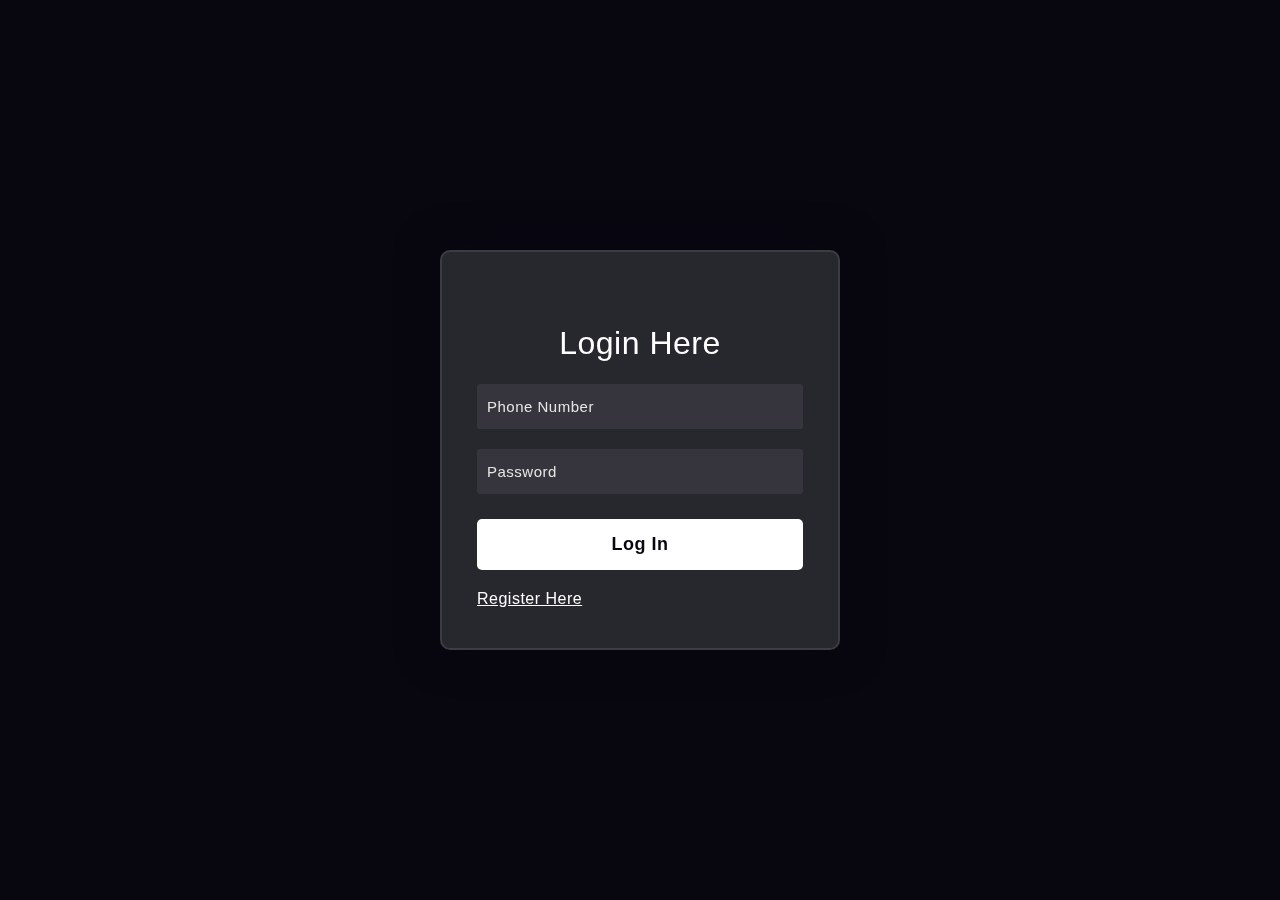
==== index.html @ eb775d92 "Initial Commit" ====
<!DOCTYPE html>
<html lang="en">
<head>
  <!-- Design by foolishdeveloper.com -->
    <title>Login Form</title>
    <link rel="stylesheet" href="styles/style.css">
</head>
    <body>
        <div class="login">
            <form>
                <h3>Login Here</h3>

                <input type="tel" placeholder="Phone Number" required>

                <input type="password" placeholder="Password" id="password" required>

                <button type="submit">Log In</button>

                <a href="register.html">Register Here</a>
            </form>
        </div>
    </body>
</html>
---- styles/style.css ----
*,
*:before,
*:after{
    padding: 0;
    margin: 0;
    box-sizing: border-box;
}
body{
    background-color: #080710;
}

.background{
    width: 430px;
    height: 520px;
    position: absolute;
    transform: translate(-50%,-50%);
    left: 50%;
    top: 50%;
}

.login form{
    height: 400px;
    width: 400px;
    background-color: rgba(255,255,255,0.13);
    position: absolute;
    transform: translate(-50%,-50%);
    top: 50%;
    left: 50%;
    border-radius: 10px;
    backdrop-filter: blur(10px);
    border: 2px solid rgba(255,255,255,0.1);
    box-shadow: 0 0 40px rgba(8,7,16,0.6);
    padding: 70px 35px;
}

.login a{
    color: #ffffff;
    text-decoration: underline;
}

.register form{
    height: 550px;
    width: 400px;
    background-color: rgba(255,255,255,0.13);
    position: absolute;
    transform: translate(-50%,-50%);
    top: 50%;
    left: 50%;
    border-radius: 10px;
    backdrop-filter: blur(10px);
    border: 2px solid rgba(255,255,255,0.1);
    box-shadow: 0 0 40px rgba(8,7,16,0.6);
    padding: 45px 25px;
}

form *{
    font-family: 'Poppins',sans-serif;
    color: #ffffff;
    letter-spacing: 0.5px;
    outline: none;
    border: none;
}

form h3{
    font-size: 32px;
    font-weight: 500;
    line-height: 42px;
    text-align: center;
}

label{
    display: block;
    margin-top: 20px;
    font-size: 16px;
    font-weight: 500;
}
input{
    display: block;
    height: 45px;
    width: 100%;
    background-color: rgba(255,255,255,0.07);
    border-radius: 3px;
    padding: 0 10px;
    margin-top: 20px;
    font-size: 14px;
    font-weight: 300;
}
::placeholder{
    color: #e5e5e5;
    font-size: 15px;
}
button{
    margin-top: 25px;
    margin-bottom: 20px;
    width: 100%;
    background-color: #ffffff;
    color: #080710;
    padding: 15px 0;
    font-size: 18px;
    font-weight: 600;
    border-radius: 5px;
    cursor: pointer;
}
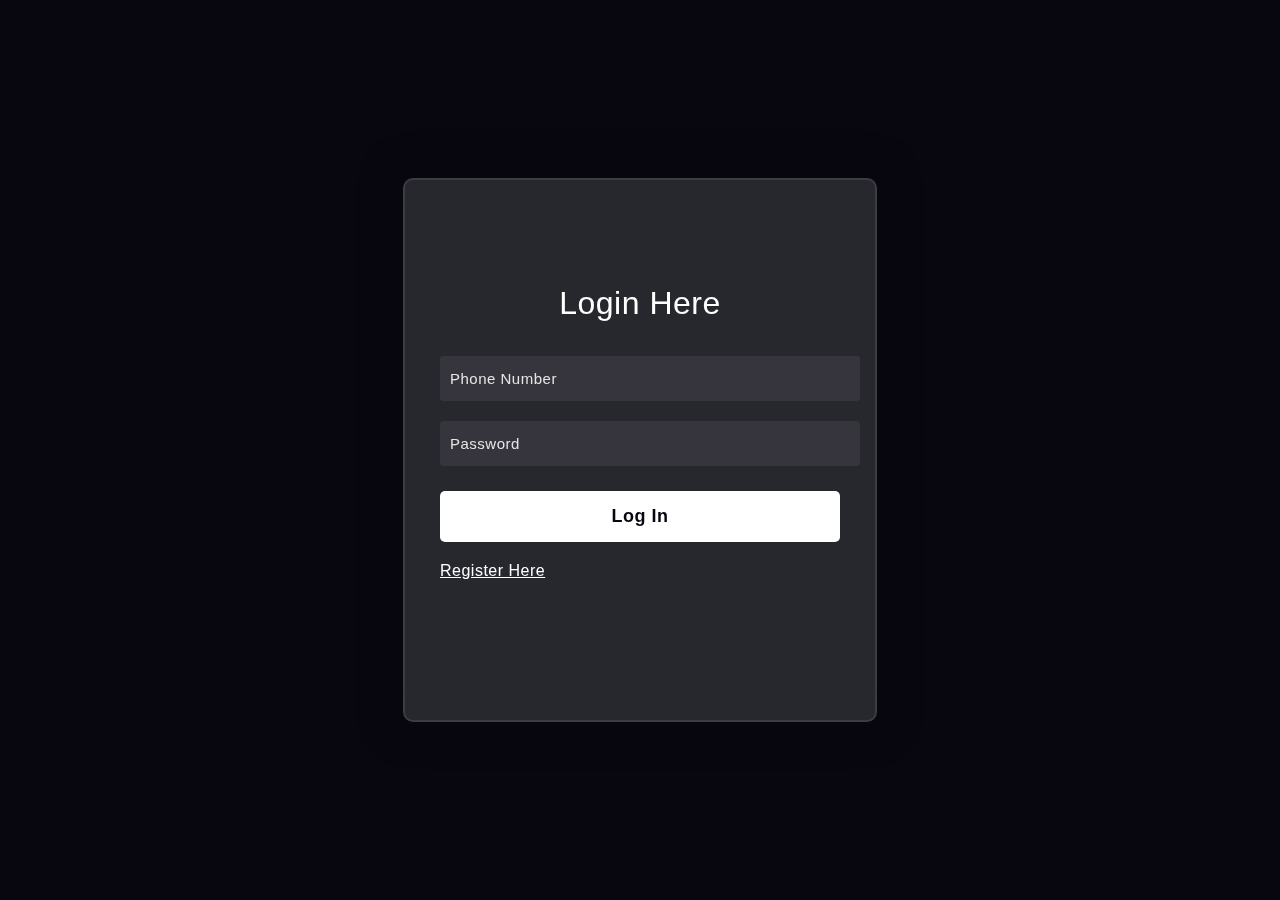
==== commit 6a719de0: "Initial Commit" ====
--- a/index.html
+++ b/index.html
@@ -1,23 +1,48 @@
 <!DOCTYPE html>
 <html lang="en">
 <head>
-  <!-- Design by foolishdeveloper.com -->
+    <!-- Required meta tags -->
+    <meta charset="utf-8">
+    <meta name="viewport" content="width=device-width, initial-scale=1, shrink-to-fit=no">
+
+    <!-- Bootstrap CSS -->
+    <link rel="stylesheet" href="https://cdn.jsdelivr.net/npm/bootstrap@4.6.1/dist/css/bootstrap.min.css" integrity="sha384-zCbKRCUGaJDkqS1kPbPd7TveP5iyJE0EjAuZQTgFLD2ylzuqKfdKlfG/eSrtxUkn" crossorigin="anonymous">
+
     <title>Login Form</title>
     <link rel="stylesheet" href="styles/style.css">
 </head>
     <body>
-        <div class="login">
-            <form>
-                <h3>Login Here</h3>
+        <section class="login">
+            <div class="container">
+                <div class="row justify-content-center">
+                    <div class="col-md-6 col-6">
+                        <form>
+                            <h3>Login Here</h3>
 
-                <input type="tel" placeholder="Phone Number" required>
+                            <input type="tel" placeholder="Phone Number" required>
 
-                <input type="password" placeholder="Password" id="password" required>
+                            <input type="password" placeholder="Password" id="password" required>
 
-                <button type="submit">Log In</button>
+                            <button type="submit">Log In</button>
 
-                <a href="register.html">Register Here</a>
-            </form>
-        </div>
+                            <a href="register">Register Here</a>
+                        </form>
+                    </div>
+                </div>
+            </div>
+        </section>
+
+    <!-- Optional JavaScript; choose one of the two! -->
+
+    <!-- Option 1: jQuery and Bootstrap Bundle (includes Popper) -->
+    <script src="https://cdn.jsdelivr.net/npm/jquery@3.5.1/dist/jquery.slim.min.js" integrity="sha384-DfXdz2htPH0lsSSs5nCTpuj/zy4C+OGpamoFVy38MVBnE+IbbVYUew+OrCXaRkfj" crossorigin="anonymous"></script>
+    <script src="https://cdn.jsdelivr.net/npm/bootstrap@4.6.1/dist/js/bootstrap.bundle.min.js" integrity="sha384-fQybjgWLrvvRgtW6bFlB7jaZrFsaBXjsOMm/tB9LTS58ONXgqbR9W8oWht/amnpF" crossorigin="anonymous"></script>
+
+    <!-- Option 2: Separate Popper and Bootstrap JS -->
+    <!--
+    <script src="https://cdn.jsdelivr.net/npm/jquery@3.5.1/dist/jquery.slim.min.js" integrity="sha384-DfXdz2htPH0lsSSs5nCTpuj/zy4C+OGpamoFVy38MVBnE+IbbVYUew+OrCXaRkfj" crossorigin="anonymous"></script>
+    <script src="https://cdn.jsdelivr.net/npm/popper.js@1.16.1/dist/umd/popper.min.js" integrity="sha384-9/reFTGAW83EW2RDu2S0VKaIzap3H66lZH81PoYlFhbGU+6BZp6G7niu735Sk7lN" crossorigin="anonymous"></script>
+    <script src="https://cdn.jsdelivr.net/npm/bootstrap@4.6.1/dist/js/bootstrap.min.js" integrity="sha384-VHvPCCyXqtD5DqJeNxl2dtTyhF78xXNXdkwX1CZeRusQfRKp+tA7hAShOK/B/fQ2" crossorigin="anonymous"></script>
+    -->
     </body>
 </html>
--- a/styles/style.css
+++ b/styles/style.css
@@ -1,21 +1,27 @@
-*,
+/* *,
 *:before,
 *:after{
     padding: 0;
     margin: 0;
     box-sizing: border-box;
-}
+} */
 body{
+    margin: 0;
+    padding: 0;
     background-color: #080710;
 }
 
-.background{
+/* .background{
     width: 430px;
     height: 520px;
     position: absolute;
     transform: translate(-50%,-50%);
     left: 50%;
     top: 50%;
+} */
+
+.login{
+    margin-top: 350px;
 }
 
 .login form{
@@ -38,8 +44,12 @@
     text-decoration: underline;
 }
 
+.register{
+    margin-top: 370px;
+}
+
 .register form{
-    height: 550px;
+    height: 570px;
     width: 400px;
     background-color: rgba(255,255,255,0.13);
     position: absolute;
@@ -100,4 +110,28 @@
     font-weight: 600;
     border-radius: 5px;
     cursor: pointer;
+}
+
+/*................... Media Queires ...................*/
+
+/*....................... Phone ..............*/
+
+@media only screen and (max-width: 425px) {
+    .login {
+        margin-top: 320px;
+    }
+    
+    .login form {
+        height: 400px;
+        width: 390px;
+    }
+
+    .register {
+        margin-top: 360px;
+    }
+
+    .register form {
+        height: 570px;
+        width: 390px;
+    }
 }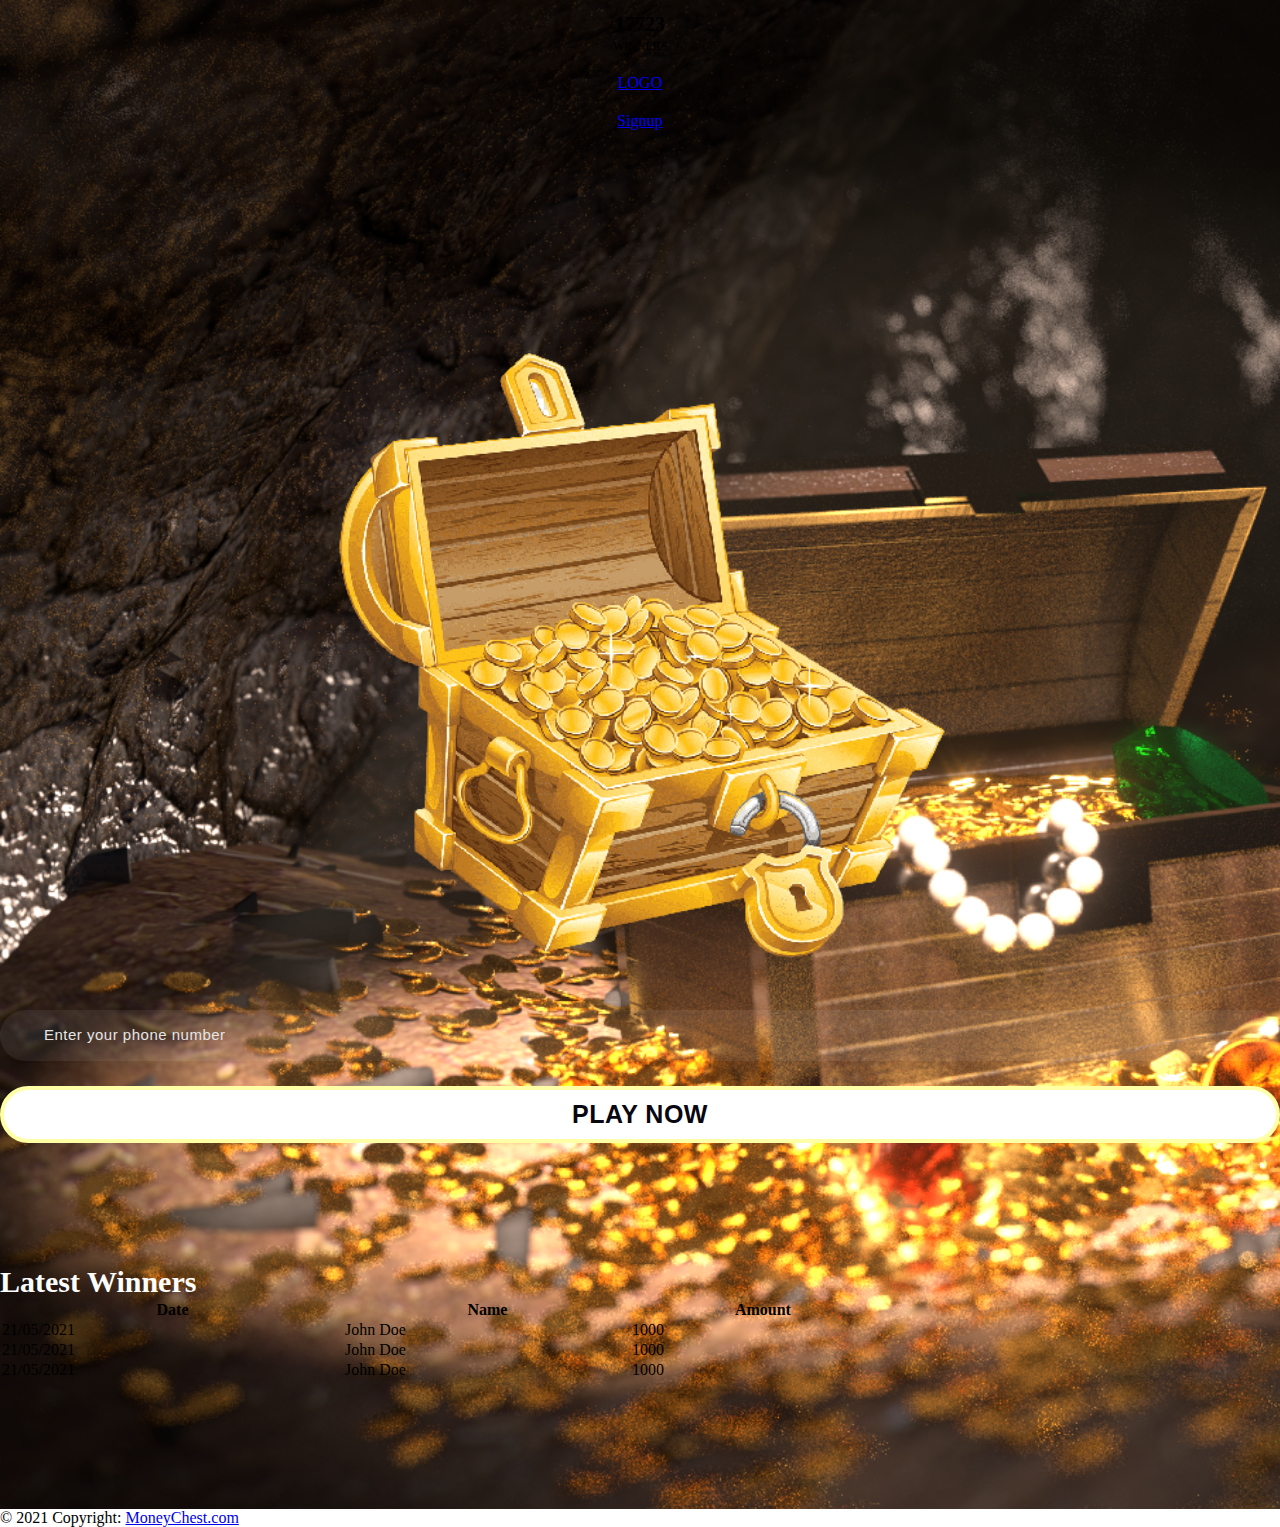
==== commit 909ca890: "Intial update" ====
--- a/index.html
+++ b/index.html
@@ -1,48 +1,99 @@
 <!DOCTYPE html>
 <html lang="en">
+
+<!-- <script src="https://use.fontawesome.com/ec31bc82ec.js"></script> -->
+
 <head>
-    <!-- Required meta tags -->
-    <meta charset="utf-8">
-    <meta name="viewport" content="width=device-width, initial-scale=1, shrink-to-fit=no">
-
-    <!-- Bootstrap CSS -->
+  <!-- Design by foolishdeveloper.com -->
+    <title>Home</title>
     <link rel="stylesheet" href="https://cdn.jsdelivr.net/npm/bootstrap@4.6.1/dist/css/bootstrap.min.css" integrity="sha384-zCbKRCUGaJDkqS1kPbPd7TveP5iyJE0EjAuZQTgFLD2ylzuqKfdKlfG/eSrtxUkn" crossorigin="anonymous">
-
-    <title>Login Form</title>
     <link rel="stylesheet" href="styles/style.css">
 </head>
+
+    <nav class="navbar navbar-expand-lg navbar-light bg-light">
+        <div class="row cstm-nav">
+            <div class="col-4">
+            <span class="winners">17723</span><br>
+            <span class="winners-hlpr-txt">WINNERS</span>
+            </div>
+            <div class="col-4">
+            <p class="pt-10pc"><a href="index.html">LOGO</a></p>
+            </div>
+            <div class="col-4">
+            <p class="pt-10pc"><a href="register.html"><i class="fa fa-user-circle"></i> Signup</a></p>
+            </div>
+        </div>
+    </nav>
+
     <body>
-        <section class="login">
-            <div class="container">
-                <div class="row justify-content-center">
-                    <div class="col-md-6 col-6">
-                        <form>
-                            <h3>Login Here</h3>
+        <div class="container">
+          <div class="row justify-content-center">
+            <div class="header-img">
+              <center>
+                <img class="main-img" src="img/main.png">
+              </center>
+            </div>
+          </div>
 
-                            <input type="tel" placeholder="Phone Number" required>
+          <div class="row justify-content-center">
+            <form>
+              <div class="form-group">
+                <input type="tel" required class="form-control user_phone_number" id="user_phone_number" aria-describedby="phone_number" placeholder="Enter your phone number">
+              </div>
+        
+              <button onclick="window.location.href='play-chests.html'" class="btn btn-success play-btn-cstm">PLAY NOW</button>
+            </form>
+          </div>
 
-                            <input type="password" placeholder="Password" id="password" required>
+          <p class="text-center table-heading-txt">Latest Winners</p>
+          <div class="row justify-content-center">
+            <table class="table table-bordered table-wdth-cstm table-striped table-light">
+              <thead>
+                <tr>
+                  <th scope="col">Date</th>
+                  <th scope="col">Name</th>
+                  <th scope="col">Amount</th>
+                </tr>
+              </thead>
+              <tbody>
+                <tr>
+                  <td>21/05/2021</td>
+                  <td>John Doe</td>
+                  <td>1000</td>
+                </tr>
+                <tr>
+              
+                  <td>21/05/2021</td>
+                  <td>John Doe</td>
+                  <td>1000</td>
+                </tr>
+                <tr>
+                  <td>21/05/2021</td>
+                  <td>John Doe</td>
+                  <td>1000</td>
+                </tr>
+              </tbody>
+            </table>
+          </div>
 
-                            <button type="submit">Log In</button>
+        </div>
+        
+    </body>
 
-                            <a href="register">Register Here</a>
-                        </form>
-                    </div>
-                </div>
-            </div>
-        </section>
+<!-- Footer -->
+<footer class="page-footer font-small blue pt-4">
 
-    <!-- Optional JavaScript; choose one of the two! -->
+  <!-- Copyright -->
+  <div class="footer-copyright text-center py-3">© 2021 Copyright:
+    <a href="https://mdbootstrap.com/"> MoneyChest.com</a>
+  </div>
+  <!-- Copyright -->
 
-    <!-- Option 1: jQuery and Bootstrap Bundle (includes Popper) -->
+</footer>
+<!-- Footer -->
+
+
     <script src="https://cdn.jsdelivr.net/npm/jquery@3.5.1/dist/jquery.slim.min.js" integrity="sha384-DfXdz2htPH0lsSSs5nCTpuj/zy4C+OGpamoFVy38MVBnE+IbbVYUew+OrCXaRkfj" crossorigin="anonymous"></script>
     <script src="https://cdn.jsdelivr.net/npm/bootstrap@4.6.1/dist/js/bootstrap.bundle.min.js" integrity="sha384-fQybjgWLrvvRgtW6bFlB7jaZrFsaBXjsOMm/tB9LTS58ONXgqbR9W8oWht/amnpF" crossorigin="anonymous"></script>
 
-    <!-- Option 2: Separate Popper and Bootstrap JS -->
-    <!--
-    <script src="https://cdn.jsdelivr.net/npm/jquery@3.5.1/dist/jquery.slim.min.js" integrity="sha384-DfXdz2htPH0lsSSs5nCTpuj/zy4C+OGpamoFVy38MVBnE+IbbVYUew+OrCXaRkfj" crossorigin="anonymous"></script>
-    <script src="https://cdn.jsdelivr.net/npm/popper.js@1.16.1/dist/umd/popper.min.js" integrity="sha384-9/reFTGAW83EW2RDu2S0VKaIzap3H66lZH81PoYlFhbGU+6BZp6G7niu735Sk7lN" crossorigin="anonymous"></script>
-    <script src="https://cdn.jsdelivr.net/npm/bootstrap@4.6.1/dist/js/bootstrap.min.js" integrity="sha384-VHvPCCyXqtD5DqJeNxl2dtTyhF78xXNXdkwX1CZeRusQfRKp+tA7hAShOK/B/fQ2" crossorigin="anonymous"></script>
-    -->
-    </body>
 </html>
--- a/styles/style.css
+++ b/styles/style.css
@@ -1,37 +1,41 @@
-/* *,
+*,
 *:before,
 *:after{
     padding: 0;
     margin: 0;
     box-sizing: border-box;
-} */
+}
+
 body{
     margin: 0;
     padding: 0;
-    background-color: #080710;
-}
-
-/* .background{
+    background-image: url(../img/bg-8.png);
+    background-repeat: no-repeat;
+    background-size: cover;
+}
+
+.navbar-toggler {
+    position: fixed;
+}
+
+.navbar {
+    padding: 1% 30% 1% 30%;
+}
+
+.background{
     width: 430px;
     height: 520px;
     position: absolute;
     transform: translate(-50%,-50%);
     left: 50%;
     top: 50%;
-} */
-
-.login{
-    margin-top: 350px;
 }
 
 .login form{
     height: 400px;
     width: 400px;
     background-color: rgba(255,255,255,0.13);
-    position: absolute;
-    transform: translate(-50%,-50%);
-    top: 50%;
-    left: 50%;
+    margin: 5% auto 10% auto;
     border-radius: 10px;
     backdrop-filter: blur(10px);
     border: 2px solid rgba(255,255,255,0.1);
@@ -44,23 +48,49 @@
     text-decoration: underline;
 }
 
-.register{
-    margin-top: 370px;
-}
-
 .register form{
-    height: 570px;
+    height: 550px;
     width: 400px;
     background-color: rgba(255,255,255,0.13);
-    position: absolute;
-    transform: translate(-50%,-50%);
-    top: 50%;
-    left: 50%;
+    margin: 5% auto 10% auto;
     border-radius: 10px;
     backdrop-filter: blur(10px);
     border: 2px solid rgba(255,255,255,0.1);
     box-shadow: 0 0 40px rgba(8,7,16,0.6);
     padding: 45px 25px;
+    
+}
+
+.deposit{
+    margin-top: 100px;
+    margin-bottom: 150px;
+}
+
+.deposit input{
+    background: #ffffff !important;
+    color: #000000 !important;
+}
+
+.deposit ::placeholder{
+    color: #000000;
+}
+
+.deposit button{
+    background: green;
+    color: #ffffff;
+}
+
+.deposit span{
+    color: #ffffff;
+    text-align: center;
+}
+
+.deposit .mpesa{
+    background: #ffffff;
+    padding: 8px 25px;
+    border-radius: 10px;
+    color: #000000;
+    margin-top: 15px;
 }
 
 form *{
@@ -112,18 +142,81 @@
     cursor: pointer;
 }
 
+.cstm-nav {
+    text-align: center;
+    width: 100%;
+}
+
+.winners {
+    font-weight: 700;
+    font-size: 20px;
+}
+
+.winners-hlpr-txt {
+    font-size: 12px;
+}
+
+.pt-10pc {
+    padding-top: 20px;
+}
+
+.page-footer {
+    background-color: #ffffff;
+    position: relative;
+    width: 100%;
+    bottom: 0;
+}
+
+.table-wdth-cstm {
+    width: 70%;
+    margin-bottom: 10%;
+}
+
+.main-img {
+    width: 50%;
+    margin-top: 15%;
+}
+
+.boxes{
+    margin: 8% 0;
+}
+
+.chests {
+    width: 35%;
+}
+
+.user_phone_number {
+    border-radius: 30px;
+    padding: 1.575rem 2.75rem;
+}
+
+.play-btn-cstm {
+    border-radius: 30px;
+    padding: 10px;
+    font-size: 25px;
+    font-weight: 800;
+    border: 4px solid #ffffa6;
+}
+
+.table-heading-txt {
+    margin-top: 8%;
+    font-weight: 700;
+    font-size: 30px;
+    color: white;
+}
+
 /*................... Media Queires ...................*/
 
 /*....................... Phone ..............*/
 
-@media only screen and (max-width: 425px) {
+@media only screen and (max-width: 600px) {
     .login {
         margin-top: 320px;
     }
     
     .login form {
         height: 400px;
-        width: 390px;
+        width: 350px;
     }
 
     .register {
@@ -132,6 +225,6 @@
 
     .register form {
         height: 570px;
-        width: 390px;
+        width: 350px;
     }
 }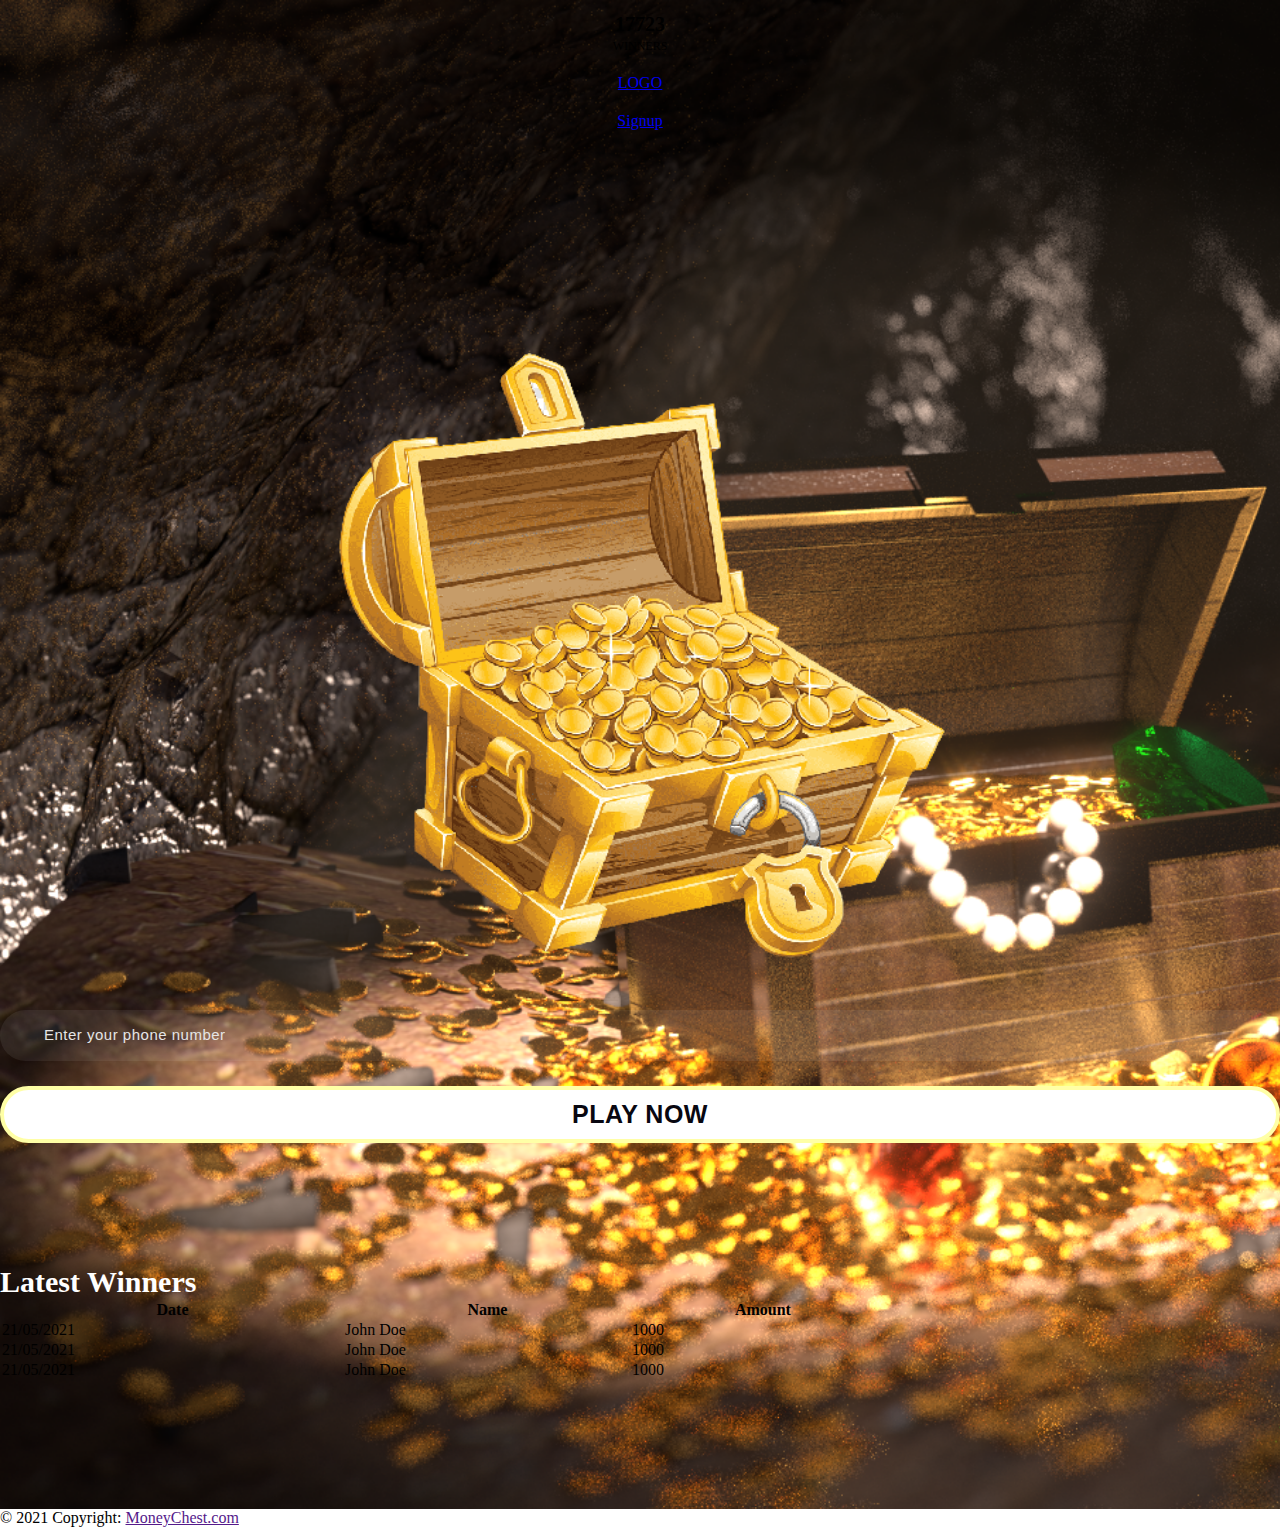
==== commit e98151aa: "Intial update" ====
--- a/index.html
+++ b/index.html
@@ -85,7 +85,7 @@
 
   <!-- Copyright -->
   <div class="footer-copyright text-center py-3">© 2021 Copyright:
-    <a href="https://mdbootstrap.com/"> MoneyChest.com</a>
+    <a href=""> MoneyChest.com</a>
   </div>
   <!-- Copyright -->
 
